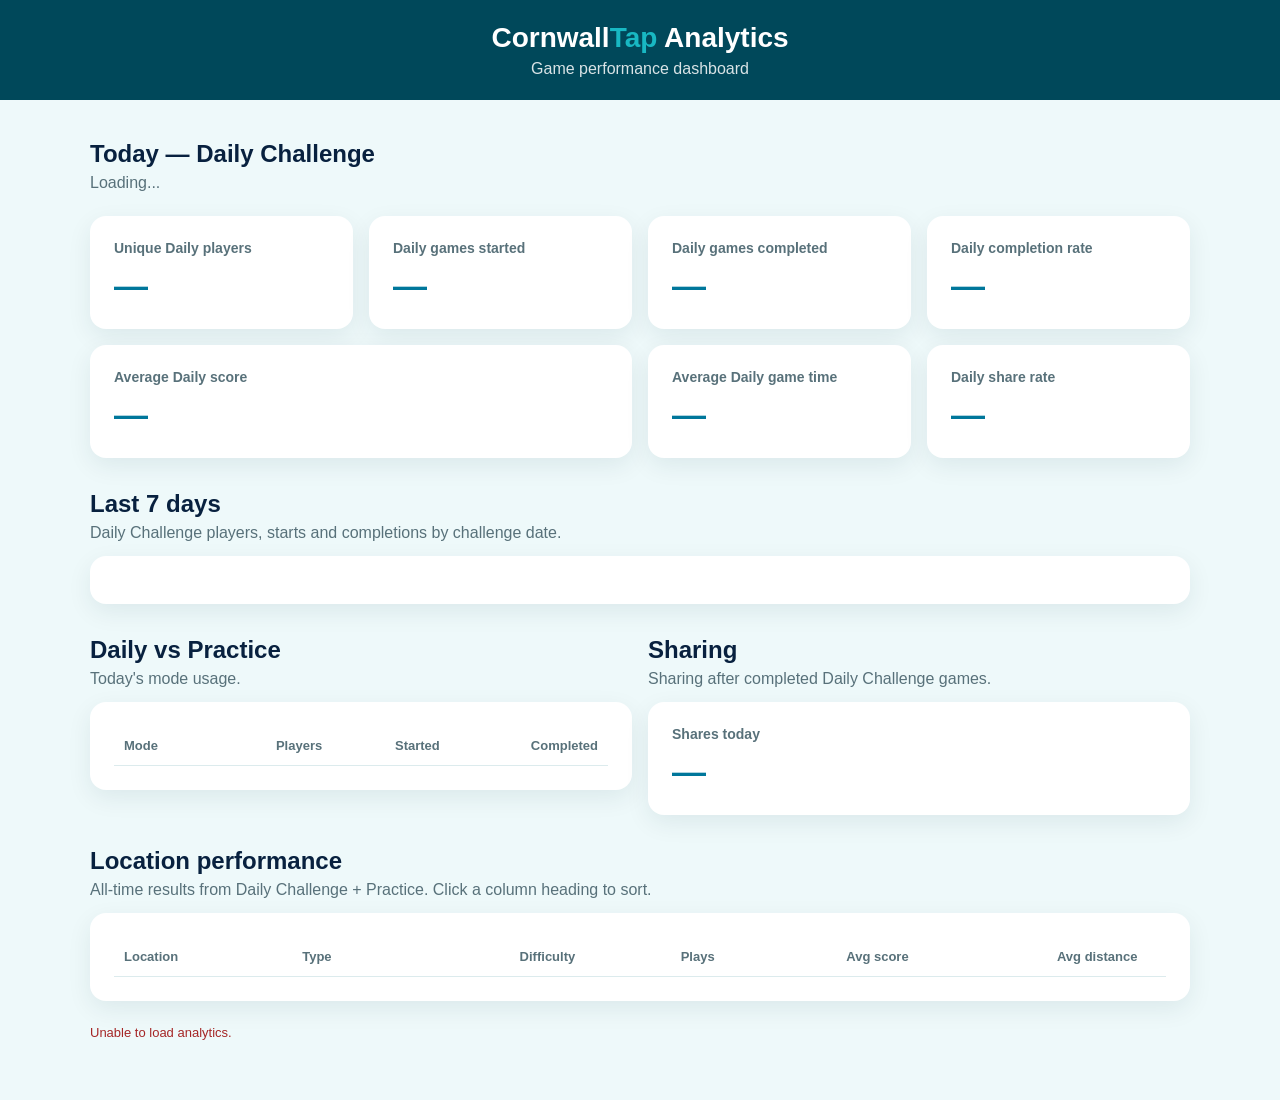
==== admin/analytics.html @ b95b6fd4 "Use all-time location performance analytics" ====
<!DOCTYPE html>
<html lang="en">
<head>
<meta charset="UTF-8">
<meta name="viewport" content="width=device-width, initial-scale=1.0">
<meta name="robots" content="noindex, nofollow">
<title>CornwallTap Analytics</title>
<style>
*{box-sizing:border-box}
body{margin:0;min-height:100vh;font-family:Arial,sans-serif;background:#eef9fa;color:#08213f}
header{background:#00485a;color:#fff;padding:22px;text-align:center}
header h1{margin:0;font-size:28px}header .tap{color:#18b8c3}header p{margin:6px 0 0;opacity:.85}
main{width:min(1100px,calc(100% - 32px));margin:40px auto 60px}
.heading{margin-bottom:24px}.heading h2,.section-title{margin:0 0 6px}.heading p,.muted{margin:0;color:#58717a}
.stats{display:grid;grid-template-columns:repeat(4,1fr);gap:16px}
.card,.panel{background:#fff;border-radius:16px;padding:24px;box-shadow:0 8px 24px rgba(0,55,70,.08)}
.label{color:#58717a;font-size:14px;font-weight:bold;margin-bottom:10px}.value{font-size:34px;font-weight:800;color:#00779b}
.wide{grid-column:span 2}.section{margin-top:32px}.section-head{margin-bottom:14px}
.grid-2{display:grid;grid-template-columns:1fr 1fr;gap:16px}
table{width:100%;border-collapse:collapse}th,td{text-align:left;padding:12px 10px;border-bottom:1px solid #dcebed}
th{font-size:13px;color:#58717a}td{font-size:14px}.num{text-align:right}.sortable{cursor:pointer;user-select:none;white-space:nowrap}.sortable:hover{color:#00779b}.sort-indicator{display:inline-block;min-width:12px;margin-left:3px;color:#00779b}
.bars{display:grid;gap:12px}.bar-row{display:grid;grid-template-columns:90px 1fr 42px;gap:10px;align-items:center;font-size:13px}
.bar-track{height:10px;background:#e3f1f3;border-radius:999px;overflow:hidden}.bar-fill{height:100%;background:#0788a8;border-radius:999px}
.legend{display:flex;gap:16px;flex-wrap:wrap;margin:0 0 16px;color:#58717a;font-size:13px}
.status{margin-top:24px;font-size:13px;color:#71858b}.error{color:#a52626}.empty{color:#71858b;padding:8px 0}
@media(max-width:800px){.stats{grid-template-columns:repeat(2,1fr)}.grid-2{grid-template-columns:1fr}}
@media(max-width:480px){main{margin-top:24px}.stats{grid-template-columns:1fr}.wide{grid-column:span 1}.card,.panel{padding:18px}.table-wrap{overflow-x:auto}}
</style>
</head>
<body>
<header><h1>Cornwall<span class="tap">Tap</span> Analytics</h1><p>Game performance dashboard</p></header>
<main>
<div class="heading"><h2>Today — Daily Challenge</h2><p id="reportDate">Loading...</p></div>
<div class="stats">
<div class="card"><div class="label">Unique Daily players</div><div class="value" id="players">—</div></div>
<div class="card"><div class="label">Daily games started</div><div class="value" id="started">—</div></div>
<div class="card"><div class="label">Daily games completed</div><div class="value" id="completed">—</div></div>
<div class="card"><div class="label">Daily completion rate</div><div class="value" id="completionRate">—</div></div>
<div class="card wide"><div class="label">Average Daily score</div><div class="value" id="averageScore">—</div></div>
<div class="card"><div class="label">Average Daily game time</div><div class="value" id="averageTime">—</div></div>
<div class="card"><div class="label">Daily share rate</div><div class="value" id="shareRate">—</div></div>
</div>

<section class="section">
<div class="section-head"><h2 class="section-title">Last 7 days</h2><p class="muted">Daily Challenge players, starts and completions by challenge date.</p></div>
<div class="panel"><div id="activity" class="bars"></div></div>
</section>

<section class="section grid-2">
<div>
<div class="section-head"><h2 class="section-title">Daily vs Practice</h2><p class="muted">Today's mode usage.</p></div>
<div class="panel table-wrap"><table><thead><tr><th>Mode</th><th class="num">Players</th><th class="num">Started</th><th class="num">Completed</th></tr></thead><tbody id="modes"></tbody></table></div>
</div>
<div>
<div class="section-head"><h2 class="section-title">Sharing</h2><p class="muted">Sharing after completed Daily Challenge games.</p></div>
<div class="panel"><div class="label">Shares today</div><div class="value" id="shares">—</div><p class="muted" id="shareNote"></p></div>
</div>
</section>

<section class="section">
<div class="section-head"><h2 class="section-title">Location performance</h2><p class="muted">All-time results from Daily Challenge + Practice. Click a column heading to sort.</p></div>
<div class="panel table-wrap"><table><thead><tr>
<th class="sortable" data-sort="location_name">Location <span class="sort-indicator"></span></th>
<th class="sortable" data-sort="location_category">Type <span class="sort-indicator"></span></th>
<th class="num sortable" data-sort="difficulty">Difficulty <span class="sort-indicator"></span></th>
<th class="num sortable" data-sort="times_played">Plays <span class="sort-indicator"></span></th>
<th class="num sortable" data-sort="average_score">Avg score <span class="sort-indicator"></span></th>
<th class="num sortable" data-sort="average_distance_km">Avg distance <span class="sort-indicator"></span></th>
</tr></thead><tbody id="locations"></tbody></table></div>
</section>

<div class="status" id="status">Loading analytics…</div>
</main>
<script src="/js/locations.js"></script>
<script>
function formatDuration(seconds){
 if(seconds===null||seconds===undefined)return "—";
 const mins=Math.floor(seconds/60),secs=Math.round(seconds%60);
 return `${mins}m ${secs}s`;
}
function escapeHtml(value){
 return String(value??"").replace(/[&<>"']/g,c=>({"&":"&amp;","<":"&lt;",">":"&gt;",'"':"&quot;","'":"&#39;"}[c]));
}
function renderActivity(rows){
 const el=document.getElementById("activity");
 if(!rows.length){el.innerHTML='<div class="empty">No 7-day activity yet.</div>';return;}
 const max=Math.max(1,...rows.map(r=>Number(r.games_started)||0));
 el.innerHTML=rows.map(r=>{
  const started=Number(r.games_started)||0,completed=Number(r.games_completed)||0,players=Number(r.unique_players)||0;
  const width=Math.max(2,(started/max)*100);
  return `<div class="bar-row"><strong>${escapeHtml(r.date.slice(5))}</strong><div class="bar-track" title="${started} starts, ${completed} completions"><div class="bar-fill" style="width:${width}%"></div></div><span>${players}</span></div>`;
 }).join("")+'<div class="legend"><span>Bar = games started</span><span>Number = unique players</span></div>';
}
function renderModes(rows){
 const el=document.getElementById("modes");
 el.innerHTML=rows.length?rows.map(r=>`<tr><td>${escapeHtml(r.game_mode||"unknown")}</td><td class="num">${r.unique_players??0}</td><td class="num">${r.games_started??0}</td><td class="num">${r.games_completed??0}</td></tr>`).join(""):'<tr><td colspan="4" class="empty">No mode activity today.</td></tr>';
}
let locationRows=[];
let locationSort={key:"average_score",direction:"asc"};

function locationDifficulty(name){
 const match=Array.isArray(locations)
  ? locations.find(location=>location.name===name)
  : null;
 return match?.difficulty??null;
}

function sortableValue(row,key){
 if(key==="difficulty")return row.difficulty;
 return row[key];
}

function compareLocationRows(a,b){
 const key=locationSort.key;
 const direction=locationSort.direction==="asc"?1:-1;
 const av=sortableValue(a,key),bv=sortableValue(b,key);
 if(av===null||av===undefined)return 1;
 if(bv===null||bv===undefined)return -1;
 if(typeof av==="number"||typeof bv==="number"){
  return ((Number(av)||0)-(Number(bv)||0))*direction;
 }
 return String(av).localeCompare(String(bv),"en",{sensitivity:"base"})*direction;
}

function updateSortIndicators(){
 document.querySelectorAll("th.sortable").forEach(header=>{
  const indicator=header.querySelector(".sort-indicator");
  if(!indicator)return;
  indicator.textContent=header.dataset.sort===locationSort.key
   ? (locationSort.direction==="asc"?"▲":"▼")
   : "";
 });
}

function renderLocations(rows=locationRows){
 const el=document.getElementById("locations");
 const sorted=[...rows].sort(compareLocationRows);
 el.innerHTML=sorted.length?sorted.map(r=>`<tr><td><strong>${escapeHtml(r.location_name)}</strong></td><td>${escapeHtml(r.location_category||"—")}</td><td class="num">${r.difficulty??"—"}</td><td class="num">${r.times_played??0}</td><td class="num">${r.average_score??"—"}</td><td class="num">${r.average_distance_km===null?"—":`${r.average_distance_km} km`}</td></tr>`).join(""):'<tr><td colspan="6" class="empty">No location data yet.</td></tr>';
 updateSortIndicators();
}

function setLocationRows(rows){
 locationRows=(rows||[]).map(row=>({
  ...row,
  times_played:Number(row.times_played)||0,
  average_score:row.average_score===null?null:Number(row.average_score),
  average_distance_km:row.average_distance_km===null?null:Number(row.average_distance_km),
  difficulty:locationDifficulty(row.location_name)
 }));
 renderLocations();
}

document.querySelectorAll("th.sortable").forEach(header=>{
 header.addEventListener("click",()=>{
  const key=header.dataset.sort;
  if(locationSort.key===key){
   locationSort.direction=locationSort.direction==="asc"?"desc":"asc";
  }else{
   locationSort.key=key;
   locationSort.direction=["times_played","difficulty"].includes(key)?"desc":"asc";
  }
  renderLocations();
 });
});
async function loadAnalytics(){
 const status=document.getElementById("status");
 try{
  const response=await fetch("/api/analytics",{cache:"no-store"});
  if(!response.ok)throw new Error(`HTTP ${response.status}`);
  const data=await response.json();
  if(!data.ok)throw new Error(data.error||"Analytics request failed");
  const s=data.summary||{};
  document.getElementById("reportDate").textContent=data.date;
  document.getElementById("players").textContent=s.unique_players??0;
  document.getElementById("started").textContent=s.games_started??0;
  document.getElementById("completed").textContent=s.games_completed??0;
  document.getElementById("completionRate").textContent=`${s.completion_rate??0}%`;
  document.getElementById("averageScore").textContent=s.average_daily_score!==null?`${s.average_daily_score} / 500`:"—";
  document.getElementById("averageTime").textContent=formatDuration(s.average_duration_seconds);
  document.getElementById("shareRate").textContent=`${s.share_rate??0}%`;
  document.getElementById("shares").textContent=s.shares??0;
  document.getElementById("shareNote").textContent=`${s.shares??0} share${Number(s.shares)===1?"":"s"} from ${s.games_completed??0} completed Daily game${Number(s.games_completed)===1?"":"s"}.`;
  renderActivity(data.activity||[]);renderModes(data.modes||[]);setLocationRows(data.locations||[]);
  status.textContent="Live data from CornwallTap analytics.";
 }catch(error){
  console.error(error);status.textContent="Unable to load analytics.";status.classList.add("error");
 }
}
loadAnalytics();
</script>
</body>
</html>
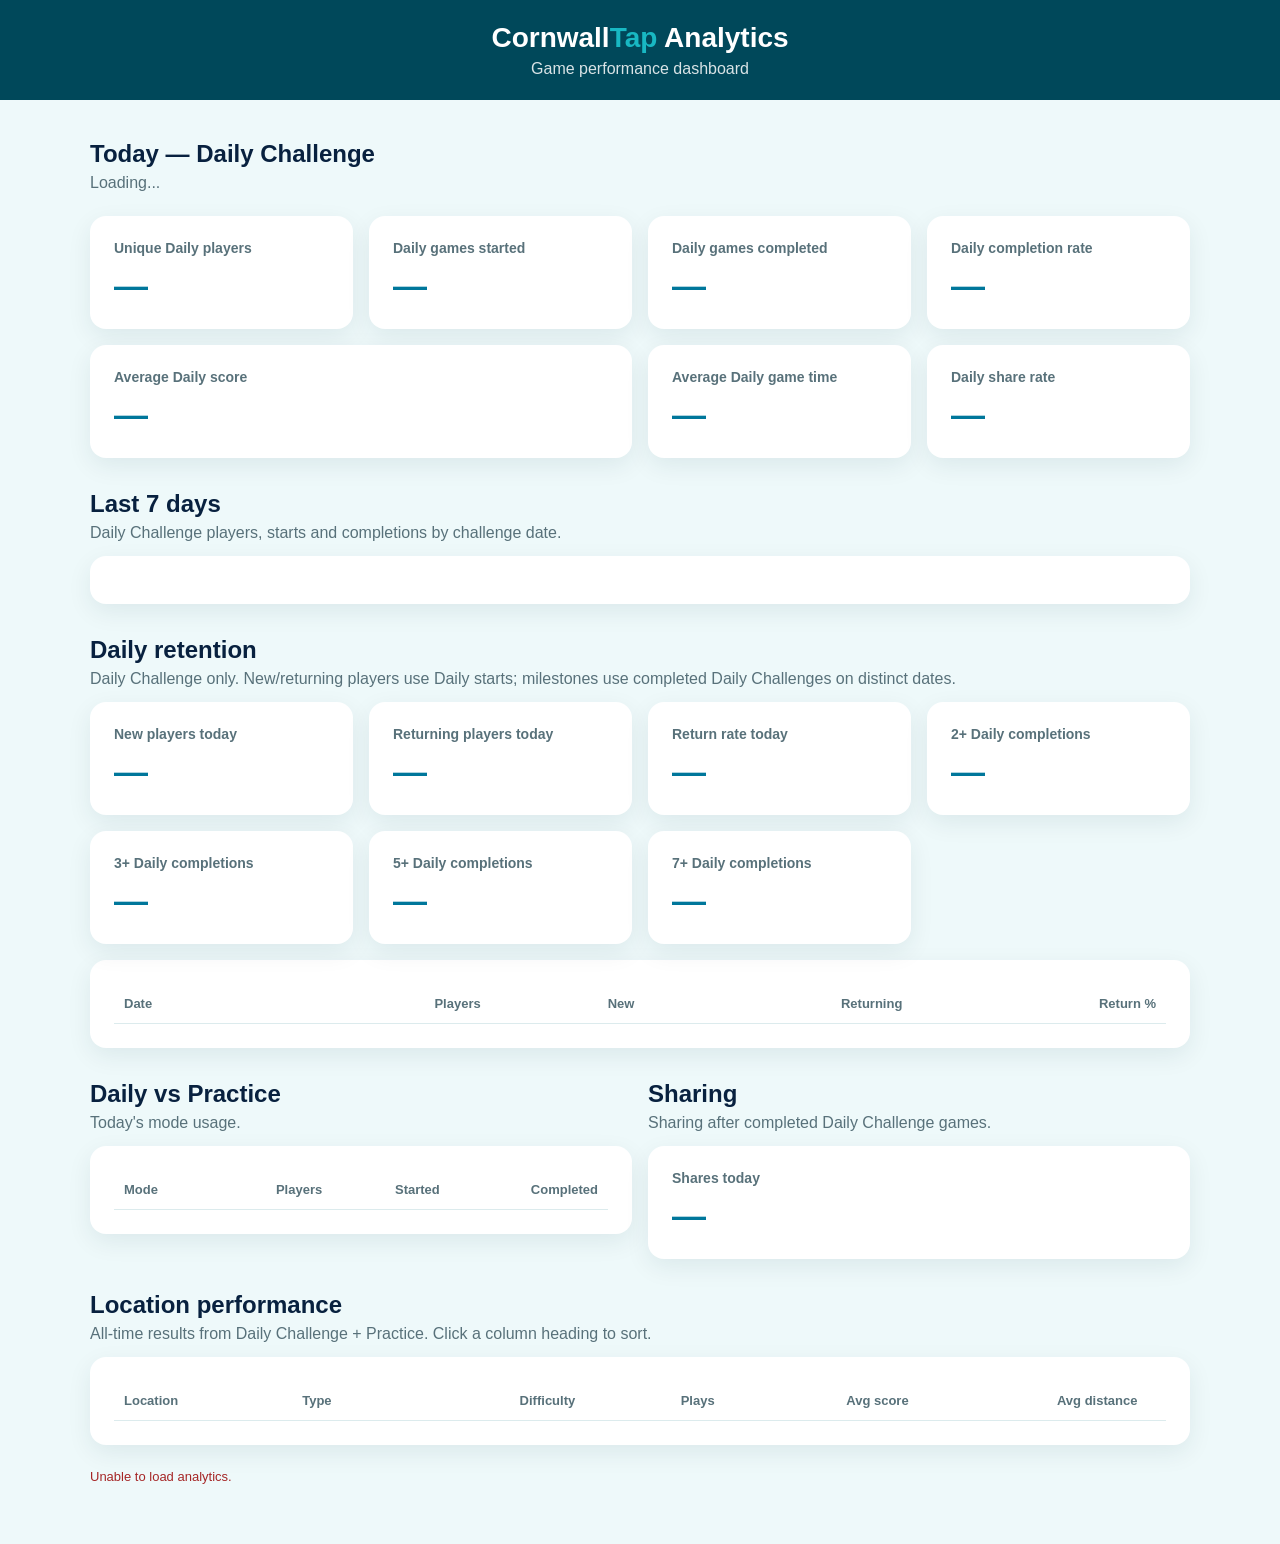
==== commit 1d301d1c: "Add Daily Challenge retention analytics" ====
--- a/admin/analytics.html
+++ b/admin/analytics.html
@@ -23,6 +23,7 @@
 .bar-track{height:10px;background:#e3f1f3;border-radius:999px;overflow:hidden}.bar-fill{height:100%;background:#0788a8;border-radius:999px}
 .legend{display:flex;gap:16px;flex-wrap:wrap;margin:0 0 16px;color:#58717a;font-size:13px}
 .status{margin-top:24px;font-size:13px;color:#71858b}.error{color:#a52626}.empty{color:#71858b;padding:8px 0}
+.retention-table{margin-top:16px}
 @media(max-width:800px){.stats{grid-template-columns:repeat(2,1fr)}.grid-2{grid-template-columns:1fr}}
 @media(max-width:480px){main{margin-top:24px}.stats{grid-template-columns:1fr}.wide{grid-column:span 1}.card,.panel{padding:18px}.table-wrap{overflow-x:auto}}
 </style>
@@ -46,6 +47,25 @@
 <div class="panel"><div id="activity" class="bars"></div></div>
 </section>
 
+<section class="section">
+<div class="section-head"><h2 class="section-title">Daily retention</h2><p class="muted">Daily Challenge only. New/returning players use Daily starts; milestones use completed Daily Challenges on distinct dates.</p></div>
+<div class="stats retention-stats">
+<div class="card"><div class="label">New players today</div><div class="value" id="newPlayers">—</div></div>
+<div class="card"><div class="label">Returning players today</div><div class="value" id="returningPlayers">—</div></div>
+<div class="card"><div class="label">Return rate today</div><div class="value" id="returnRate">—</div></div>
+<div class="card"><div class="label">2+ Daily completions</div><div class="value" id="players2Plus">—</div></div>
+<div class="card"><div class="label">3+ Daily completions</div><div class="value" id="players3Plus">—</div></div>
+<div class="card"><div class="label">5+ Daily completions</div><div class="value" id="players5Plus">—</div></div>
+<div class="card"><div class="label">7+ Daily completions</div><div class="value" id="players7Plus">—</div></div>
+</div>
+<div class="panel table-wrap retention-table">
+<table>
+<thead><tr><th>Date</th><th class="num">Players</th><th class="num">New</th><th class="num">Returning</th><th class="num">Return %</th></tr></thead>
+<tbody id="retentionActivity"></tbody>
+</table>
+</div>
+</section>
+
 <section class="section grid-2">
 <div>
 <div class="section-head"><h2 class="section-title">Daily vs Practice</h2><p class="muted">Today's mode usage.</p></div>
@@ -162,6 +182,26 @@
   renderLocations();
  });
 });
+function renderRetention(retention){
+ const today=retention?.today||{},milestones=retention?.milestones||{},rows=retention?.activity||[];
+ const unique=Number(today.unique_players)||0;
+ const returning=Number(today.returning_players)||0;
+ const rate=unique?Math.round((returning/unique)*1000)/10:0;
+ document.getElementById("newPlayers").textContent=Number(today.new_players)||0;
+ document.getElementById("returningPlayers").textContent=returning;
+ document.getElementById("returnRate").textContent=`${rate}%`;
+ document.getElementById("players2Plus").textContent=Number(milestones.players_2_plus)||0;
+ document.getElementById("players3Plus").textContent=Number(milestones.players_3_plus)||0;
+ document.getElementById("players5Plus").textContent=Number(milestones.players_5_plus)||0;
+ document.getElementById("players7Plus").textContent=Number(milestones.players_7_plus)||0;
+ const el=document.getElementById("retentionActivity");
+ el.innerHTML=rows.length?rows.map(r=>{
+  const players=Number(r.unique_players)||0,newPlayers=Number(r.new_players)||0,returningPlayers=Number(r.returning_players)||0;
+  const returnRate=players?Math.round((returningPlayers/players)*1000)/10:0;
+  return `<tr><td>${escapeHtml(r.date)}</td><td class="num">${players}</td><td class="num">${newPlayers}</td><td class="num">${returningPlayers}</td><td class="num">${returnRate}%</td></tr>`;
+ }).join(""):'<tr><td colspan="5" class="empty">No retention activity yet.</td></tr>';
+}
+
 async function loadAnalytics(){
  const status=document.getElementById("status");
  try{
@@ -180,7 +220,7 @@
   document.getElementById("shareRate").textContent=`${s.share_rate??0}%`;
   document.getElementById("shares").textContent=s.shares??0;
   document.getElementById("shareNote").textContent=`${s.shares??0} share${Number(s.shares)===1?"":"s"} from ${s.games_completed??0} completed Daily game${Number(s.games_completed)===1?"":"s"}.`;
-  renderActivity(data.activity||[]);renderModes(data.modes||[]);setLocationRows(data.locations||[]);
+  renderActivity(data.activity||[]);renderModes(data.modes||[]);renderRetention(data.retention||{});setLocationRows(data.locations||[]);
   status.textContent="Live data from CornwallTap analytics.";
  }catch(error){
   console.error(error);status.textContent="Unable to load analytics.";status.classList.add("error");
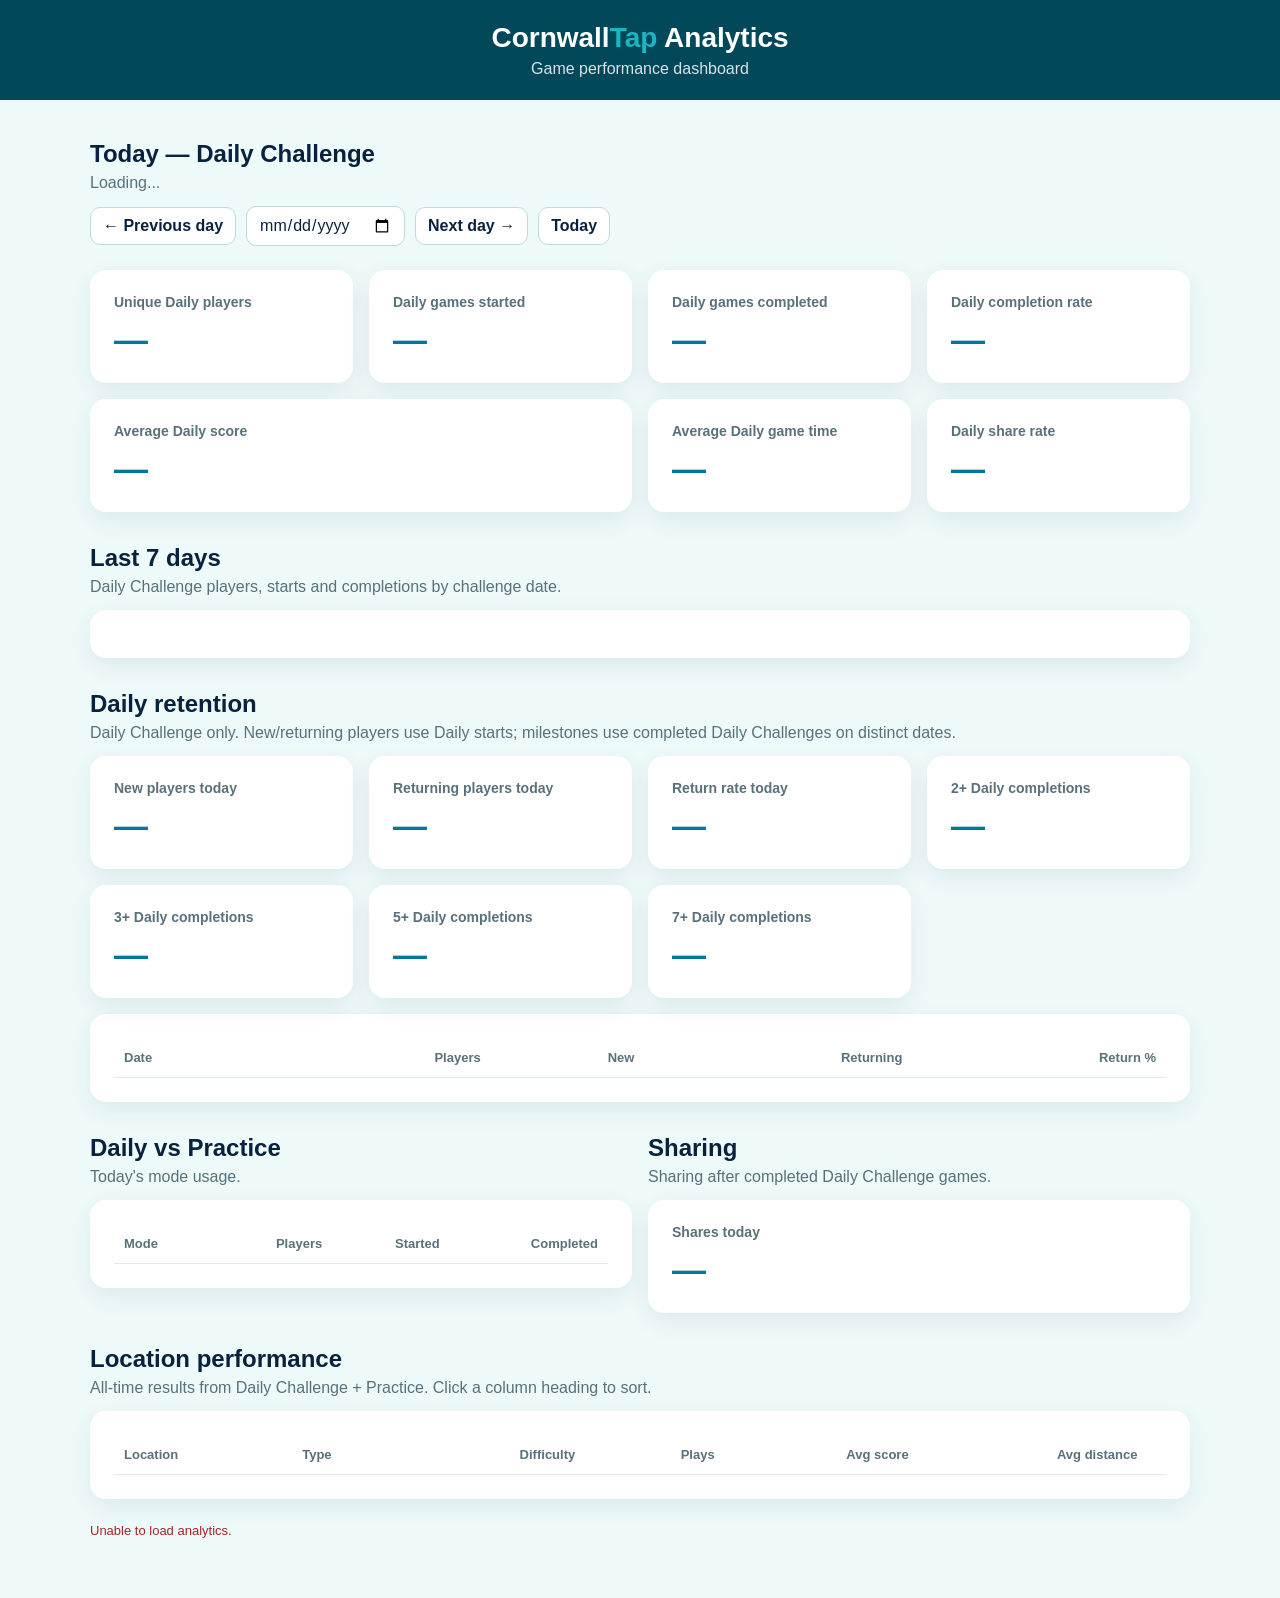
==== commit a9ba3f42: "analytics update" ====
--- a/admin/analytics.html
+++ b/admin/analytics.html
@@ -24,6 +24,9 @@
 .legend{display:flex;gap:16px;flex-wrap:wrap;margin:0 0 16px;color:#58717a;font-size:13px}
 .status{margin-top:24px;font-size:13px;color:#71858b}.error{color:#a52626}.empty{color:#71858b;padding:8px 0}
 .retention-table{margin-top:16px}
+.date-nav{display:flex;align-items:center;gap:10px;flex-wrap:wrap;margin-top:14px}
+.date-nav button,.date-nav input{font:inherit;border:1px solid #bfd9de;background:#fff;color:#08213f;border-radius:10px;padding:9px 12px}
+.date-nav button{cursor:pointer;font-weight:700}.date-nav button:hover{border-color:#0788a8}.date-nav button:disabled{opacity:.45;cursor:not-allowed}
 @media(max-width:800px){.stats{grid-template-columns:repeat(2,1fr)}.grid-2{grid-template-columns:1fr}}
 @media(max-width:480px){main{margin-top:24px}.stats{grid-template-columns:1fr}.wide{grid-column:span 1}.card,.panel{padding:18px}.table-wrap{overflow-x:auto}}
 </style>
@@ -31,7 +34,8 @@
 <body>
 <header><h1>Cornwall<span class="tap">Tap</span> Analytics</h1><p>Game performance dashboard</p></header>
 <main>
-<div class="heading"><h2>Today — Daily Challenge</h2><p id="reportDate">Loading...</p></div>
+<div class="heading"><h2 id="reportTitle">Today — Daily Challenge</h2><p id="reportDate">Loading...</p>
+<div class="date-nav"><button type="button" id="previousDay">← Previous day</button><input type="date" id="analyticsDate" aria-label="Analytics date"><button type="button" id="nextDay">Next day →</button><button type="button" id="todayButton">Today</button></div></div>
 <div class="stats">
 <div class="card"><div class="label">Unique Daily players</div><div class="value" id="players">—</div></div>
 <div class="card"><div class="label">Daily games started</div><div class="value" id="started">—</div></div>
@@ -226,6 +230,10 @@
   console.error(error);status.textContent="Unable to load analytics.";status.classList.add("error");
  }
 }
+document.getElementById("previousDay").addEventListener("click",()=>{if(currentReportDate)loadAnalytics(shiftIsoDate(currentReportDate,-1));});
+document.getElementById("nextDay").addEventListener("click",()=>{if(currentReportDate&&latestReportDate&&currentReportDate<latestReportDate)loadAnalytics(shiftIsoDate(currentReportDate,1));});
+document.getElementById("todayButton").addEventListener("click",()=>loadAnalytics());
+document.getElementById("analyticsDate").addEventListener("change",event=>{if(event.target.value)loadAnalytics(event.target.value);});
 loadAnalytics();
 </script>
 </body>
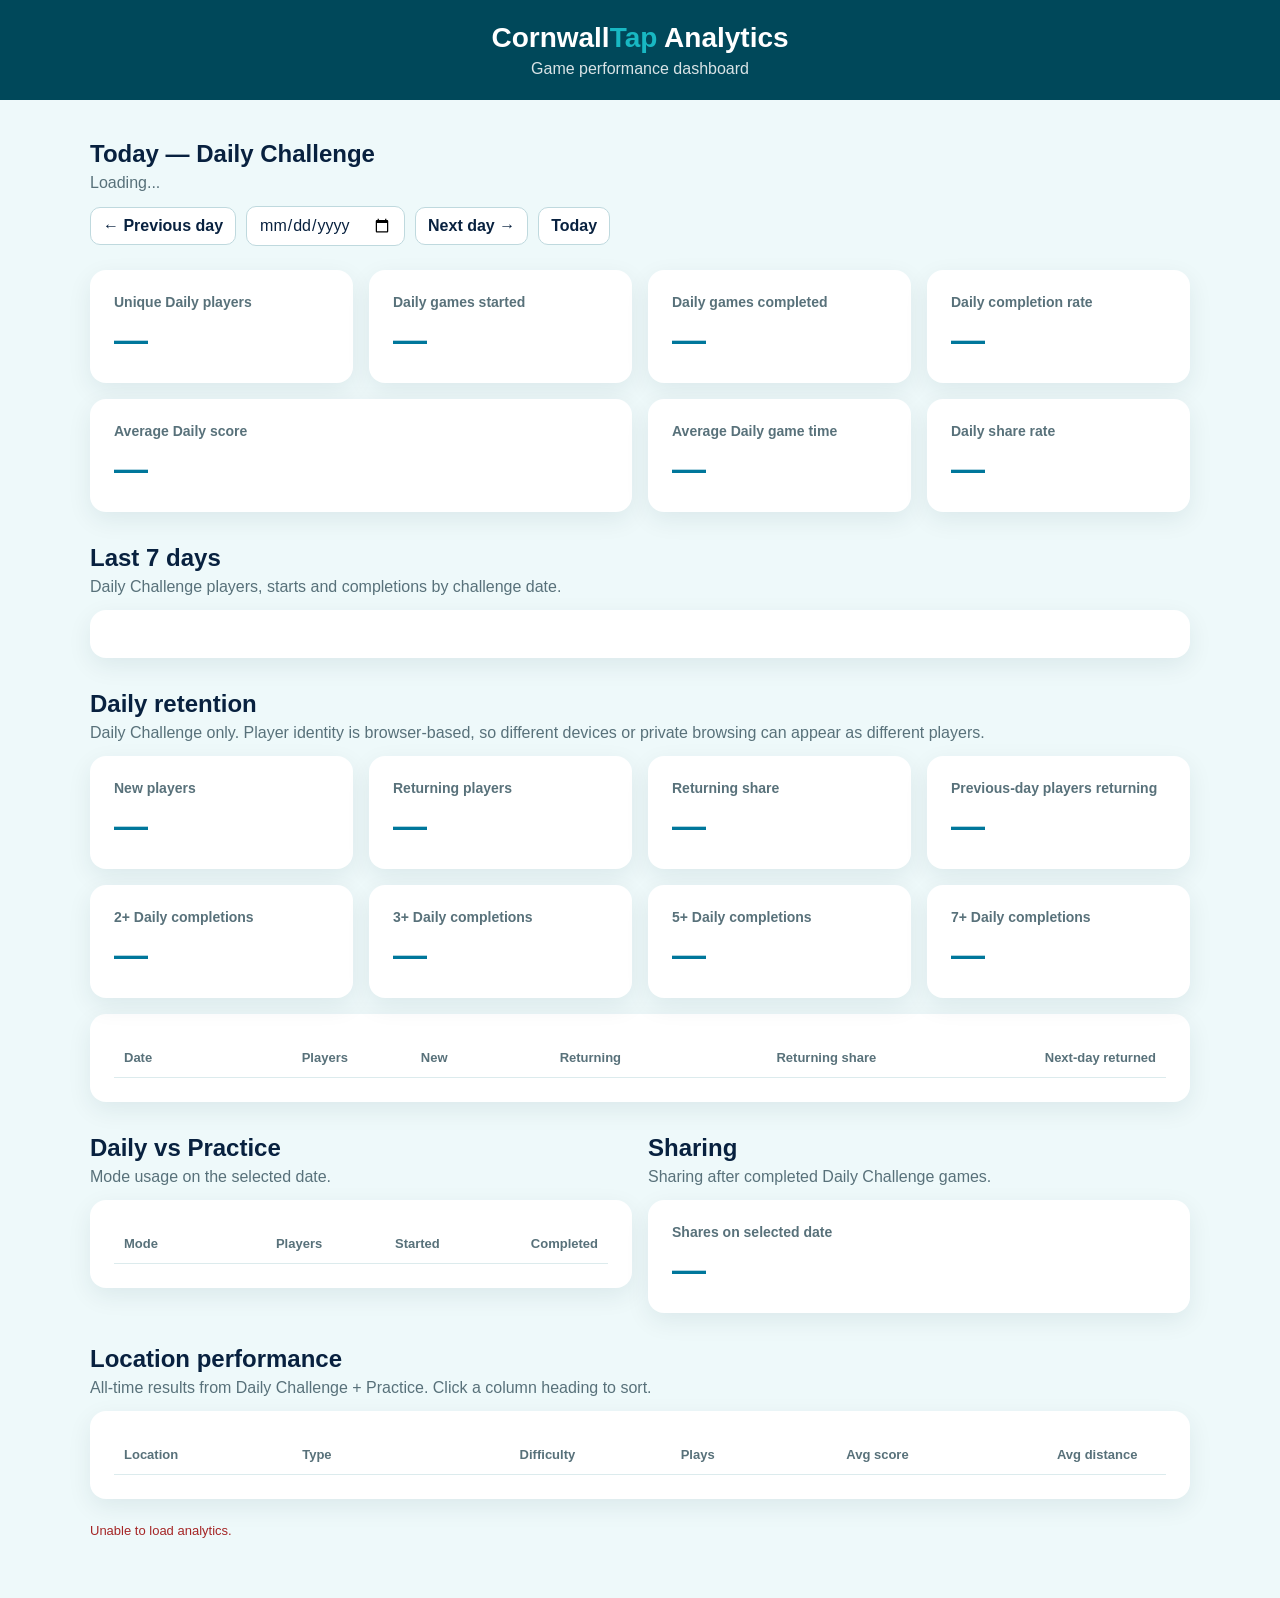
==== commit 789fb949: "analytics true retention update" ====
--- a/admin/analytics.html
+++ b/admin/analytics.html
@@ -52,11 +52,12 @@
 </section>
 
 <section class="section">
-<div class="section-head"><h2 class="section-title">Daily retention</h2><p class="muted">Daily Challenge only. New/returning players use Daily starts; milestones use completed Daily Challenges on distinct dates.</p></div>
+<div class="section-head"><h2 class="section-title">Daily retention</h2><p class="muted">Daily Challenge only. Player identity is browser-based, so different devices or private browsing can appear as different players.</p></div>
 <div class="stats retention-stats">
-<div class="card"><div class="label">New players today</div><div class="value" id="newPlayers">—</div></div>
-<div class="card"><div class="label">Returning players today</div><div class="value" id="returningPlayers">—</div></div>
-<div class="card"><div class="label">Return rate today</div><div class="value" id="returnRate">—</div></div>
+<div class="card"><div class="label">New players</div><div class="value" id="newPlayers">—</div></div>
+<div class="card"><div class="label">Returning players</div><div class="value" id="returningPlayers">—</div></div>
+<div class="card"><div class="label">Returning share</div><div class="value" id="returnRate">—</div></div>
+<div class="card"><div class="label">Previous-day players returning</div><div class="value" id="previousDayReturned">—</div><p class="muted" id="previousDayReturnRate"></p></div>
 <div class="card"><div class="label">2+ Daily completions</div><div class="value" id="players2Plus">—</div></div>
 <div class="card"><div class="label">3+ Daily completions</div><div class="value" id="players3Plus">—</div></div>
 <div class="card"><div class="label">5+ Daily completions</div><div class="value" id="players5Plus">—</div></div>
@@ -64,7 +65,7 @@
 </div>
 <div class="panel table-wrap retention-table">
 <table>
-<thead><tr><th>Date</th><th class="num">Players</th><th class="num">New</th><th class="num">Returning</th><th class="num">Return %</th></tr></thead>
+<thead><tr><th>Date</th><th class="num">Players</th><th class="num">New</th><th class="num">Returning</th><th class="num">Returning share</th><th class="num">Next-day returned</th></tr></thead>
 <tbody id="retentionActivity"></tbody>
 </table>
 </div>
@@ -72,12 +73,12 @@
 
 <section class="section grid-2">
 <div>
-<div class="section-head"><h2 class="section-title">Daily vs Practice</h2><p class="muted">Today's mode usage.</p></div>
+<div class="section-head"><h2 class="section-title">Daily vs Practice</h2><p class="muted">Mode usage on the selected date.</p></div>
 <div class="panel table-wrap"><table><thead><tr><th>Mode</th><th class="num">Players</th><th class="num">Started</th><th class="num">Completed</th></tr></thead><tbody id="modes"></tbody></table></div>
 </div>
 <div>
 <div class="section-head"><h2 class="section-title">Sharing</h2><p class="muted">Sharing after completed Daily Challenge games.</p></div>
-<div class="panel"><div class="label">Shares today</div><div class="value" id="shares">—</div><p class="muted" id="shareNote"></p></div>
+<div class="panel"><div class="label">Shares on selected date</div><div class="value" id="shares">—</div><p class="muted" id="shareNote"></p></div>
 </div>
 </section>
 
@@ -187,13 +188,18 @@
  });
 });
 function renderRetention(retention){
- const today=retention?.today||{},milestones=retention?.milestones||{},rows=retention?.activity||[];
+ const today=retention?.today||{},cohort=retention?.previous_day_cohort||{},milestones=retention?.milestones||{},rows=retention?.activity||[];
  const unique=Number(today.unique_players)||0;
  const returning=Number(today.returning_players)||0;
- const rate=unique?Math.round((returning/unique)*1000)/10:0;
+ const returningShare=unique?Math.round((returning/unique)*1000)/10:0;
+ const previousPlayers=Number(cohort.previous_day_players)||0;
+ const previousReturned=Number(cohort.previous_day_returned)||0;
+ const previousRate=previousPlayers?Math.round((previousReturned/previousPlayers)*1000)/10:0;
  document.getElementById("newPlayers").textContent=Number(today.new_players)||0;
  document.getElementById("returningPlayers").textContent=returning;
- document.getElementById("returnRate").textContent=`${rate}%`;
+ document.getElementById("returnRate").textContent=`${returningShare}%`;
+ document.getElementById("previousDayReturned").textContent=previousPlayers?`${previousReturned} / ${previousPlayers}`:"—";
+ document.getElementById("previousDayReturnRate").textContent=previousPlayers?`${previousRate}% next-day retention`:"No previous-day cohort.";
  document.getElementById("players2Plus").textContent=Number(milestones.players_2_plus)||0;
  document.getElementById("players3Plus").textContent=Number(milestones.players_3_plus)||0;
  document.getElementById("players5Plus").textContent=Number(milestones.players_5_plus)||0;
@@ -201,20 +207,57 @@
  const el=document.getElementById("retentionActivity");
  el.innerHTML=rows.length?rows.map(r=>{
   const players=Number(r.unique_players)||0,newPlayers=Number(r.new_players)||0,returningPlayers=Number(r.returning_players)||0;
-  const returnRate=players?Math.round((returningPlayers/players)*1000)/10:0;
-  return `<tr><td>${escapeHtml(r.date)}</td><td class="num">${players}</td><td class="num">${newPlayers}</td><td class="num">${returningPlayers}</td><td class="num">${returnRate}%</td></tr>`;
- }).join(""):'<tr><td colspan="5" class="empty">No retention activity yet.</td></tr>';
-}
-
-async function loadAnalytics(){
+  const returningShare=players?Math.round((returningPlayers/players)*1000)/10:0;
+  const hasNextDay=r.next_day_returned!==null&&r.next_day_returned!==undefined;
+  const nextDayReturned=hasNextDay?(Number(r.next_day_returned)||0):0;
+  const nextDayRate=players?Math.round((nextDayReturned/players)*1000)/10:0;
+  const nextDayText=hasNextDay?`${nextDayReturned} / ${players} (${nextDayRate}%)`:"—";
+  return `<tr><td>${escapeHtml(r.date)}</td><td class="num">${players}</td><td class="num">${newPlayers}</td><td class="num">${returningPlayers}</td><td class="num">${returningShare}%</td><td class="num">${nextDayText}</td></tr>`;
+ }).join(""):'<tr><td colspan="6" class="empty">No retention activity yet.</td></tr>';
+}
+
+function shiftIsoDate(dateString,days){
+ const date=new Date(`${dateString}T12:00:00Z`);
+ date.setUTCDate(date.getUTCDate()+days);
+ return date.toISOString().slice(0,10);
+}
+
+let currentReportDate=null;
+let latestReportDate=null;
+
+function updateDateControls(){
+ const input=document.getElementById("analyticsDate");
+ if(!currentReportDate)return;
+ input.value=currentReportDate;
+ if(latestReportDate)input.max=latestReportDate;
+ document.getElementById("nextDay").disabled=!latestReportDate||currentReportDate>=latestReportDate;
+ document.getElementById("todayButton").disabled=!latestReportDate||currentReportDate===latestReportDate;
+ document.getElementById("reportTitle").textContent=currentReportDate===latestReportDate?"Today — Daily Challenge":"Daily Challenge";
+}
+
+async function loadAnalytics(date=null){
  const status=document.getElementById("status");
  try{
-  const response=await fetch("/api/analytics",{cache:"no-store"});
+  const query=date?`?date=${encodeURIComponent(date)}`:"";
+  const response=await fetch(`/api/analytics${query}`,{cache:"no-store"});
   if(!response.ok)throw new Error(`HTTP ${response.status}`);
   const data=await response.json();
   if(!data.ok)throw new Error(data.error||"Analytics request failed");
   const s=data.summary||{};
+  currentReportDate=data.date;
+  if(!latestReportDate){
+   if(date){
+    const latestResponse=await fetch("/api/analytics",{cache:"no-store"});
+    if(latestResponse.ok){
+     const latestData=await latestResponse.json();
+     if(latestData.ok)latestReportDate=latestData.date;
+    }
+   }else{
+    latestReportDate=data.date;
+   }
+  }
   document.getElementById("reportDate").textContent=data.date;
+  updateDateControls();
   document.getElementById("players").textContent=s.unique_players??0;
   document.getElementById("started").textContent=s.games_started??0;
   document.getElementById("completed").textContent=s.games_completed??0;
@@ -230,10 +273,18 @@
   console.error(error);status.textContent="Unable to load analytics.";status.classList.add("error");
  }
 }
-document.getElementById("previousDay").addEventListener("click",()=>{if(currentReportDate)loadAnalytics(shiftIsoDate(currentReportDate,-1));});
-document.getElementById("nextDay").addEventListener("click",()=>{if(currentReportDate&&latestReportDate&&currentReportDate<latestReportDate)loadAnalytics(shiftIsoDate(currentReportDate,1));});
+document.getElementById("previousDay").addEventListener("click",()=>{
+ if(currentReportDate)loadAnalytics(shiftIsoDate(currentReportDate,-1));
+});
+document.getElementById("nextDay").addEventListener("click",()=>{
+ if(currentReportDate&&latestReportDate&&currentReportDate<latestReportDate){
+  loadAnalytics(shiftIsoDate(currentReportDate,1));
+ }
+});
 document.getElementById("todayButton").addEventListener("click",()=>loadAnalytics());
-document.getElementById("analyticsDate").addEventListener("change",event=>{if(event.target.value)loadAnalytics(event.target.value);});
+document.getElementById("analyticsDate").addEventListener("change",event=>{
+ if(event.target.value)loadAnalytics(event.target.value);
+});
 loadAnalytics();
 </script>
 </body>
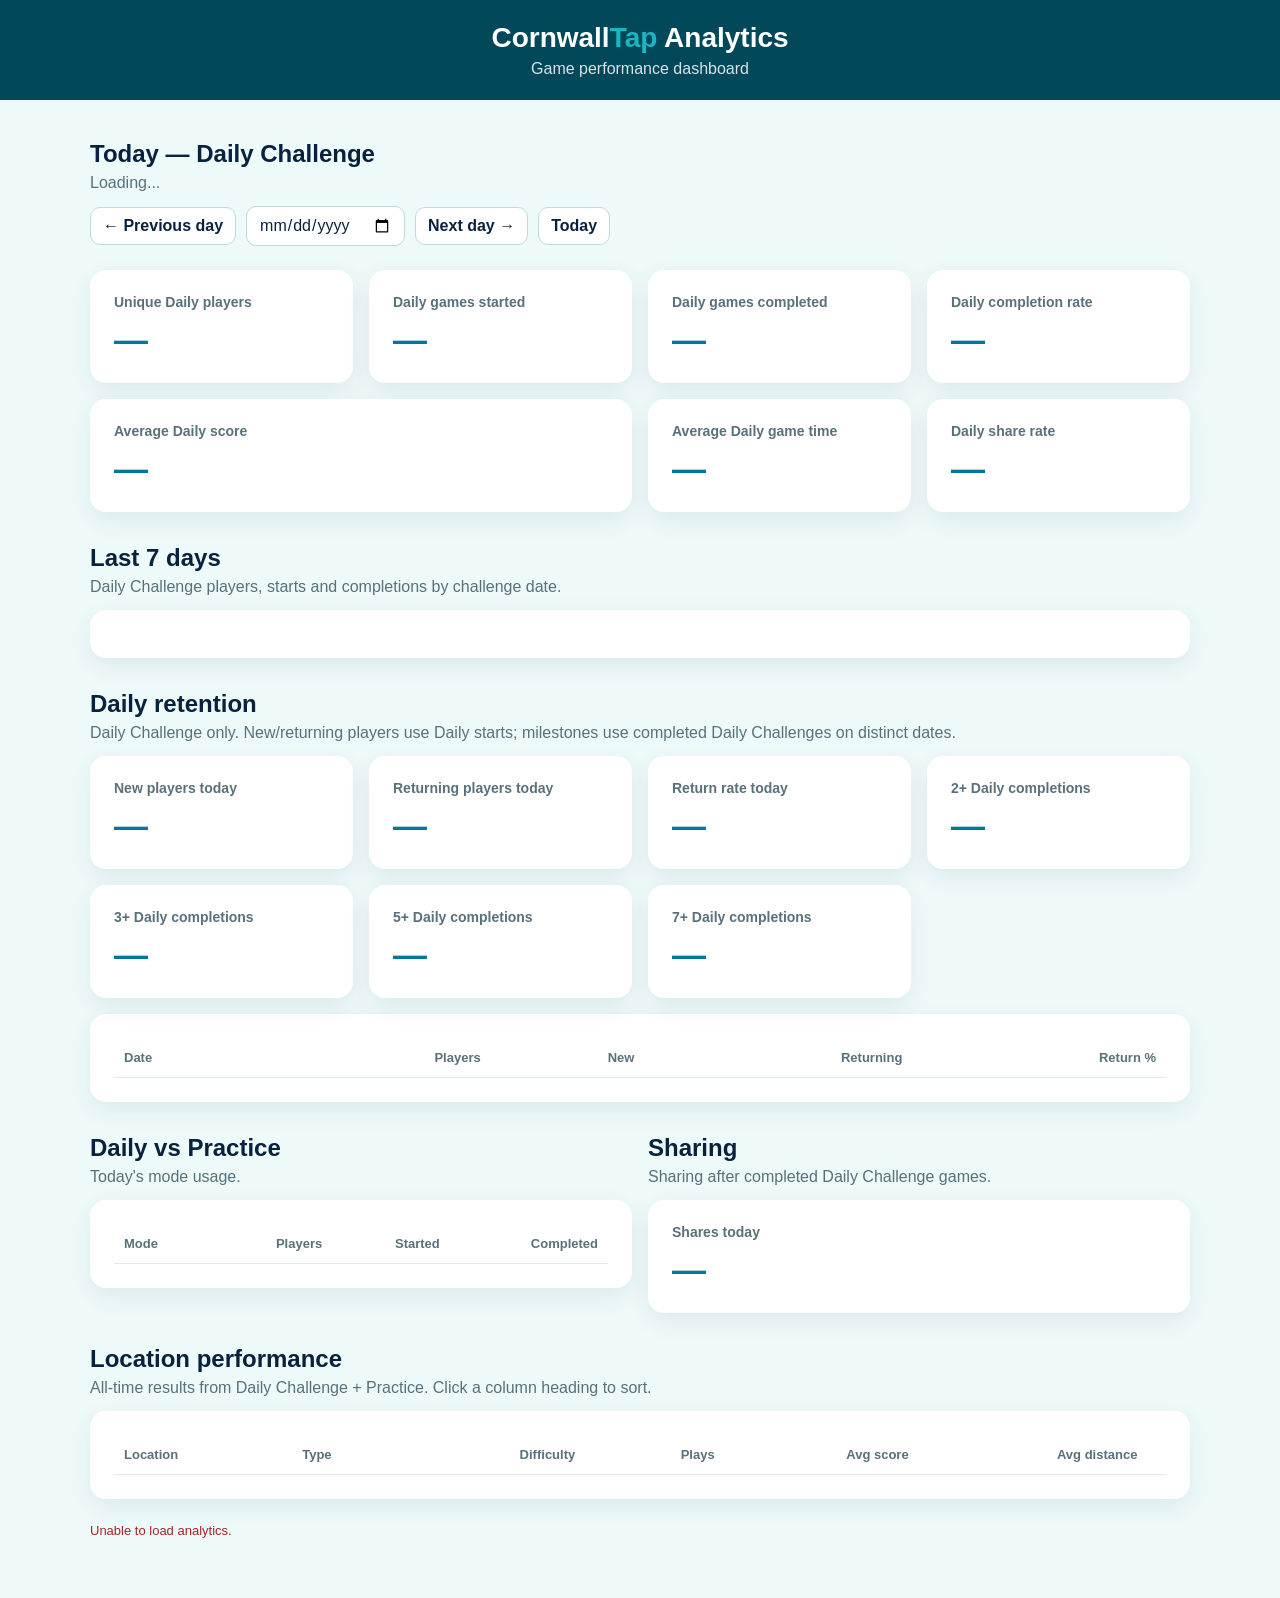
==== commit eb495b2e: "roll back - analytics error" ====
--- a/admin/analytics.html
+++ b/admin/analytics.html
@@ -52,12 +52,11 @@
 </section>
 
 <section class="section">
-<div class="section-head"><h2 class="section-title">Daily retention</h2><p class="muted">Daily Challenge only. Player identity is browser-based, so different devices or private browsing can appear as different players.</p></div>
+<div class="section-head"><h2 class="section-title">Daily retention</h2><p class="muted">Daily Challenge only. New/returning players use Daily starts; milestones use completed Daily Challenges on distinct dates.</p></div>
 <div class="stats retention-stats">
-<div class="card"><div class="label">New players</div><div class="value" id="newPlayers">—</div></div>
-<div class="card"><div class="label">Returning players</div><div class="value" id="returningPlayers">—</div></div>
-<div class="card"><div class="label">Returning share</div><div class="value" id="returnRate">—</div></div>
-<div class="card"><div class="label">Previous-day players returning</div><div class="value" id="previousDayReturned">—</div><p class="muted" id="previousDayReturnRate"></p></div>
+<div class="card"><div class="label">New players today</div><div class="value" id="newPlayers">—</div></div>
+<div class="card"><div class="label">Returning players today</div><div class="value" id="returningPlayers">—</div></div>
+<div class="card"><div class="label">Return rate today</div><div class="value" id="returnRate">—</div></div>
 <div class="card"><div class="label">2+ Daily completions</div><div class="value" id="players2Plus">—</div></div>
 <div class="card"><div class="label">3+ Daily completions</div><div class="value" id="players3Plus">—</div></div>
 <div class="card"><div class="label">5+ Daily completions</div><div class="value" id="players5Plus">—</div></div>
@@ -65,7 +64,7 @@
 </div>
 <div class="panel table-wrap retention-table">
 <table>
-<thead><tr><th>Date</th><th class="num">Players</th><th class="num">New</th><th class="num">Returning</th><th class="num">Returning share</th><th class="num">Next-day returned</th></tr></thead>
+<thead><tr><th>Date</th><th class="num">Players</th><th class="num">New</th><th class="num">Returning</th><th class="num">Return %</th></tr></thead>
 <tbody id="retentionActivity"></tbody>
 </table>
 </div>
@@ -73,12 +72,12 @@
 
 <section class="section grid-2">
 <div>
-<div class="section-head"><h2 class="section-title">Daily vs Practice</h2><p class="muted">Mode usage on the selected date.</p></div>
+<div class="section-head"><h2 class="section-title">Daily vs Practice</h2><p class="muted">Today's mode usage.</p></div>
 <div class="panel table-wrap"><table><thead><tr><th>Mode</th><th class="num">Players</th><th class="num">Started</th><th class="num">Completed</th></tr></thead><tbody id="modes"></tbody></table></div>
 </div>
 <div>
 <div class="section-head"><h2 class="section-title">Sharing</h2><p class="muted">Sharing after completed Daily Challenge games.</p></div>
-<div class="panel"><div class="label">Shares on selected date</div><div class="value" id="shares">—</div><p class="muted" id="shareNote"></p></div>
+<div class="panel"><div class="label">Shares today</div><div class="value" id="shares">—</div><p class="muted" id="shareNote"></p></div>
 </div>
 </section>
 
@@ -188,18 +187,13 @@
  });
 });
 function renderRetention(retention){
- const today=retention?.today||{},cohort=retention?.previous_day_cohort||{},milestones=retention?.milestones||{},rows=retention?.activity||[];
+ const today=retention?.today||{},milestones=retention?.milestones||{},rows=retention?.activity||[];
  const unique=Number(today.unique_players)||0;
  const returning=Number(today.returning_players)||0;
- const returningShare=unique?Math.round((returning/unique)*1000)/10:0;
- const previousPlayers=Number(cohort.previous_day_players)||0;
- const previousReturned=Number(cohort.previous_day_returned)||0;
- const previousRate=previousPlayers?Math.round((previousReturned/previousPlayers)*1000)/10:0;
+ const rate=unique?Math.round((returning/unique)*1000)/10:0;
  document.getElementById("newPlayers").textContent=Number(today.new_players)||0;
  document.getElementById("returningPlayers").textContent=returning;
- document.getElementById("returnRate").textContent=`${returningShare}%`;
- document.getElementById("previousDayReturned").textContent=previousPlayers?`${previousReturned} / ${previousPlayers}`:"—";
- document.getElementById("previousDayReturnRate").textContent=previousPlayers?`${previousRate}% next-day retention`:"No previous-day cohort.";
+ document.getElementById("returnRate").textContent=`${rate}%`;
  document.getElementById("players2Plus").textContent=Number(milestones.players_2_plus)||0;
  document.getElementById("players3Plus").textContent=Number(milestones.players_3_plus)||0;
  document.getElementById("players5Plus").textContent=Number(milestones.players_5_plus)||0;
@@ -207,13 +201,9 @@
  const el=document.getElementById("retentionActivity");
  el.innerHTML=rows.length?rows.map(r=>{
   const players=Number(r.unique_players)||0,newPlayers=Number(r.new_players)||0,returningPlayers=Number(r.returning_players)||0;
-  const returningShare=players?Math.round((returningPlayers/players)*1000)/10:0;
-  const hasNextDay=r.next_day_returned!==null&&r.next_day_returned!==undefined;
-  const nextDayReturned=hasNextDay?(Number(r.next_day_returned)||0):0;
-  const nextDayRate=players?Math.round((nextDayReturned/players)*1000)/10:0;
-  const nextDayText=hasNextDay?`${nextDayReturned} / ${players} (${nextDayRate}%)`:"—";
-  return `<tr><td>${escapeHtml(r.date)}</td><td class="num">${players}</td><td class="num">${newPlayers}</td><td class="num">${returningPlayers}</td><td class="num">${returningShare}%</td><td class="num">${nextDayText}</td></tr>`;
- }).join(""):'<tr><td colspan="6" class="empty">No retention activity yet.</td></tr>';
+  const returnRate=players?Math.round((returningPlayers/players)*1000)/10:0;
+  return `<tr><td>${escapeHtml(r.date)}</td><td class="num">${players}</td><td class="num">${newPlayers}</td><td class="num">${returningPlayers}</td><td class="num">${returnRate}%</td></tr>`;
+ }).join(""):'<tr><td colspan="5" class="empty">No retention activity yet.</td></tr>';
 }
 
 function shiftIsoDate(dateString,days){
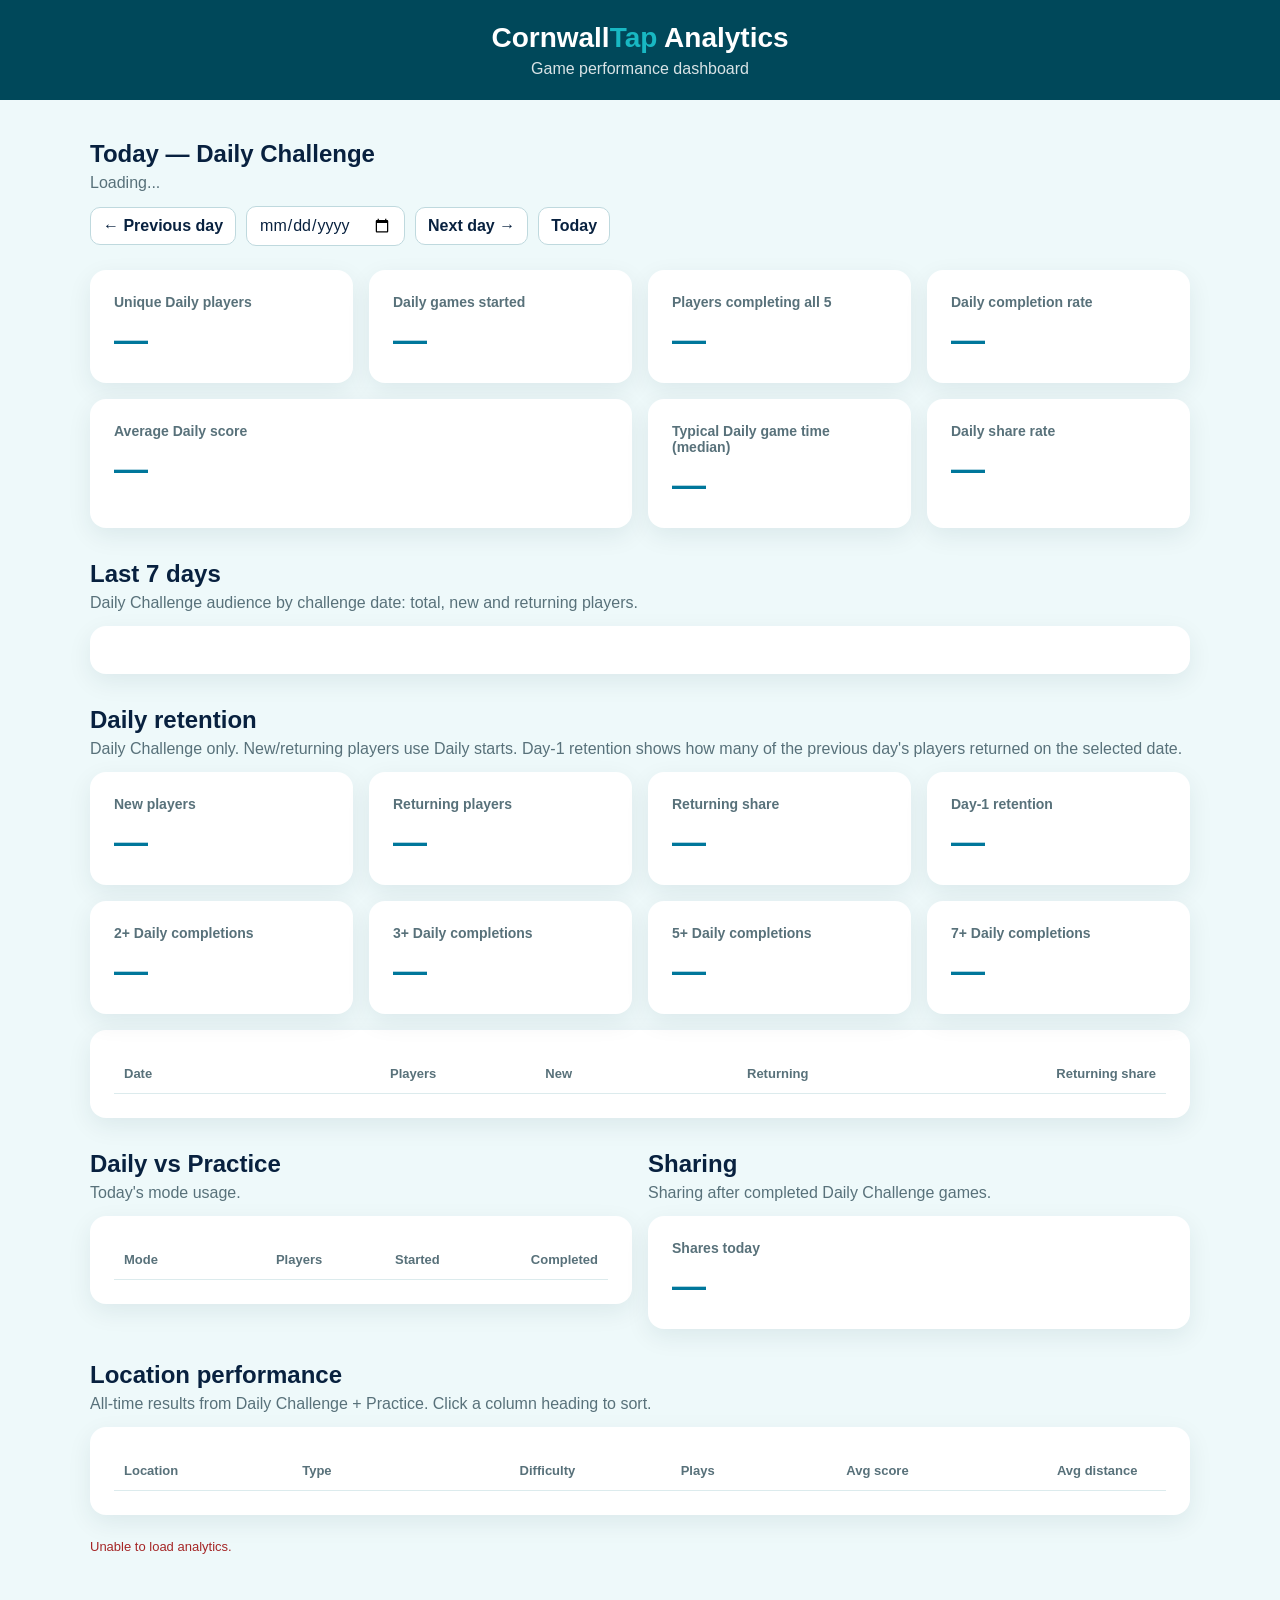
==== commit c8da6d42: "analytics.html update" ====
--- a/admin/analytics.html
+++ b/admin/analytics.html
@@ -39,24 +39,25 @@
 <div class="stats">
 <div class="card"><div class="label">Unique Daily players</div><div class="value" id="players">—</div></div>
 <div class="card"><div class="label">Daily games started</div><div class="value" id="started">—</div></div>
-<div class="card"><div class="label">Daily games completed</div><div class="value" id="completed">—</div></div>
+<div class="card"><div class="label">Players completing all 5</div><div class="value" id="completed">—</div></div>
 <div class="card"><div class="label">Daily completion rate</div><div class="value" id="completionRate">—</div></div>
 <div class="card wide"><div class="label">Average Daily score</div><div class="value" id="averageScore">—</div></div>
-<div class="card"><div class="label">Average Daily game time</div><div class="value" id="averageTime">—</div></div>
+<div class="card"><div class="label">Typical Daily game time (median)</div><div class="value" id="averageTime">—</div></div>
 <div class="card"><div class="label">Daily share rate</div><div class="value" id="shareRate">—</div></div>
 </div>
 
 <section class="section">
-<div class="section-head"><h2 class="section-title">Last 7 days</h2><p class="muted">Daily Challenge players, starts and completions by challenge date.</p></div>
+<div class="section-head"><h2 class="section-title">Last 7 days</h2><p class="muted">Daily Challenge audience by challenge date: total, new and returning players.</p></div>
 <div class="panel"><div id="activity" class="bars"></div></div>
 </section>
 
 <section class="section">
-<div class="section-head"><h2 class="section-title">Daily retention</h2><p class="muted">Daily Challenge only. New/returning players use Daily starts; milestones use completed Daily Challenges on distinct dates.</p></div>
+<div class="section-head"><h2 class="section-title">Daily retention</h2><p class="muted">Daily Challenge only. New/returning players use Daily starts. Day-1 retention shows how many of the previous day's players returned on the selected date.</p></div>
 <div class="stats retention-stats">
-<div class="card"><div class="label">New players today</div><div class="value" id="newPlayers">—</div></div>
-<div class="card"><div class="label">Returning players today</div><div class="value" id="returningPlayers">—</div></div>
-<div class="card"><div class="label">Return rate today</div><div class="value" id="returnRate">—</div></div>
+<div class="card"><div class="label">New players</div><div class="value" id="newPlayers">—</div></div>
+<div class="card"><div class="label">Returning players</div><div class="value" id="returningPlayers">—</div></div>
+<div class="card"><div class="label">Returning share</div><div class="value" id="returningShare">—</div></div>
+<div class="card"><div class="label">Day-1 retention</div><div class="value" id="day1Retention">—</div><p class="muted" id="day1Note"></p></div>
 <div class="card"><div class="label">2+ Daily completions</div><div class="value" id="players2Plus">—</div></div>
 <div class="card"><div class="label">3+ Daily completions</div><div class="value" id="players3Plus">—</div></div>
 <div class="card"><div class="label">5+ Daily completions</div><div class="value" id="players5Plus">—</div></div>
@@ -64,7 +65,7 @@
 </div>
 <div class="panel table-wrap retention-table">
 <table>
-<thead><tr><th>Date</th><th class="num">Players</th><th class="num">New</th><th class="num">Returning</th><th class="num">Return %</th></tr></thead>
+<thead><tr><th>Date</th><th class="num">Players</th><th class="num">New</th><th class="num">Returning</th><th class="num">Returning share</th></tr></thead>
 <tbody id="retentionActivity"></tbody>
 </table>
 </div>
@@ -108,12 +109,11 @@
 function renderActivity(rows){
  const el=document.getElementById("activity");
  if(!rows.length){el.innerHTML='<div class="empty">No 7-day activity yet.</div>';return;}
- const max=Math.max(1,...rows.map(r=>Number(r.games_started)||0));
- el.innerHTML=rows.map(r=>{
-  const started=Number(r.games_started)||0,completed=Number(r.games_completed)||0,players=Number(r.unique_players)||0;
-  const width=Math.max(2,(started/max)*100);
-  return `<div class="bar-row"><strong>${escapeHtml(r.date.slice(5))}</strong><div class="bar-track" title="${started} starts, ${completed} completions"><div class="bar-fill" style="width:${width}%"></div></div><span>${players}</span></div>`;
- }).join("")+'<div class="legend"><span>Bar = games started</span><span>Number = unique players</span></div>';
+ el.innerHTML='<div class="table-wrap"><table><thead><tr><th>Date</th><th class="num">Players</th><th class="num">New</th><th class="num">Returning</th><th class="num">Returning share</th></tr></thead><tbody>'+rows.map(r=>{
+  const players=Number(r.unique_players)||0,newPlayers=Number(r.new_players)||0,returningPlayers=Number(r.returning_players)||0;
+  const share=players?Math.round((returningPlayers/players)*1000)/10:0;
+  return `<tr><td>${escapeHtml(r.date)}</td><td class="num">${players}</td><td class="num">${newPlayers}</td><td class="num">${returningPlayers}</td><td class="num">${share}%</td></tr>`;
+ }).join("")+'</tbody></table></div>';
 }
 function renderModes(rows){
  const el=document.getElementById("modes");
@@ -187,13 +187,17 @@
  });
 });
 function renderRetention(retention){
- const today=retention?.today||{},milestones=retention?.milestones||{},rows=retention?.activity||[];
+ const today=retention?.today||{},day1=retention?.day1||{},milestones=retention?.milestones||{},rows=retention?.activity||[];
  const unique=Number(today.unique_players)||0;
  const returning=Number(today.returning_players)||0;
  const rate=unique?Math.round((returning/unique)*1000)/10:0;
  document.getElementById("newPlayers").textContent=Number(today.new_players)||0;
  document.getElementById("returningPlayers").textContent=returning;
- document.getElementById("returnRate").textContent=`${rate}%`;
+ document.getElementById("returningShare").textContent=`${rate}%`;
+ const day1Rate=day1.day_1_retention===null||day1.day_1_retention===undefined?null:Number(day1.day_1_retention);
+ document.getElementById("day1Retention").textContent=day1Rate===null?"—":`${day1Rate}%`;
+ const cohort=Number(day1.cohort_players)||0,returned=Number(day1.returned_next_day)||0;
+ document.getElementById("day1Note").textContent=cohort?`${returned} of ${cohort} previous-day players returned.`:"No previous-day cohort available.";
  document.getElementById("players2Plus").textContent=Number(milestones.players_2_plus)||0;
  document.getElementById("players3Plus").textContent=Number(milestones.players_3_plus)||0;
  document.getElementById("players5Plus").textContent=Number(milestones.players_5_plus)||0;
@@ -201,8 +205,8 @@
  const el=document.getElementById("retentionActivity");
  el.innerHTML=rows.length?rows.map(r=>{
   const players=Number(r.unique_players)||0,newPlayers=Number(r.new_players)||0,returningPlayers=Number(r.returning_players)||0;
-  const returnRate=players?Math.round((returningPlayers/players)*1000)/10:0;
-  return `<tr><td>${escapeHtml(r.date)}</td><td class="num">${players}</td><td class="num">${newPlayers}</td><td class="num">${returningPlayers}</td><td class="num">${returnRate}%</td></tr>`;
+  const returningShare=players?Math.round((returningPlayers/players)*1000)/10:0;
+  return `<tr><td>${escapeHtml(r.date)}</td><td class="num">${players}</td><td class="num">${newPlayers}</td><td class="num">${returningPlayers}</td><td class="num">${returningShare}%</td></tr>`;
  }).join(""):'<tr><td colspan="5" class="empty">No retention activity yet.</td></tr>';
 }
 
@@ -253,7 +257,7 @@
   document.getElementById("completed").textContent=s.games_completed??0;
   document.getElementById("completionRate").textContent=`${s.completion_rate??0}%`;
   document.getElementById("averageScore").textContent=s.average_daily_score!==null?`${s.average_daily_score} / 500`:"—";
-  document.getElementById("averageTime").textContent=formatDuration(s.average_duration_seconds);
+  document.getElementById("averageTime").textContent=formatDuration(s.median_duration_seconds);
   document.getElementById("shareRate").textContent=`${s.share_rate??0}%`;
   document.getElementById("shares").textContent=s.shares??0;
   document.getElementById("shareNote").textContent=`${s.shares??0} share${Number(s.shares)===1?"":"s"} from ${s.games_completed??0} completed Daily game${Number(s.games_completed)===1?"":"s"}.`;
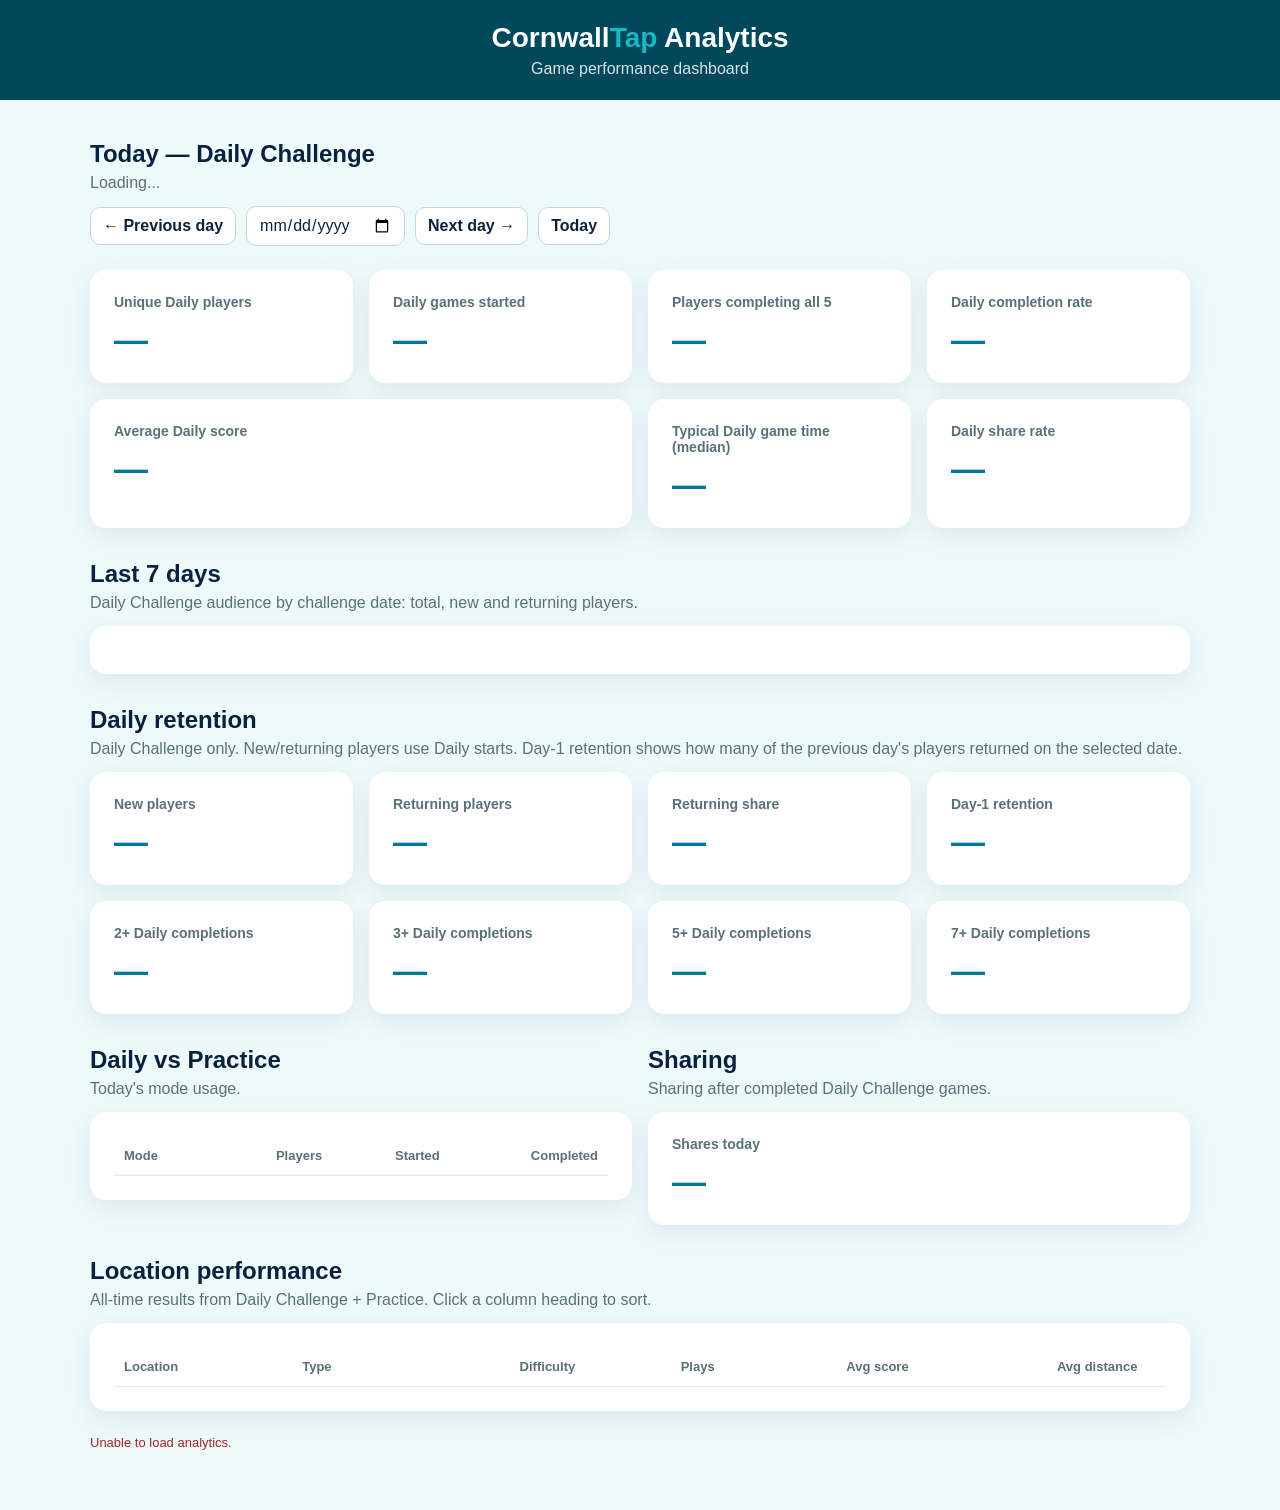
==== commit 3fa08e5d: "no duplicate table" ====
--- a/admin/analytics.html
+++ b/admin/analytics.html
@@ -63,12 +63,7 @@
 <div class="card"><div class="label">5+ Daily completions</div><div class="value" id="players5Plus">—</div></div>
 <div class="card"><div class="label">7+ Daily completions</div><div class="value" id="players7Plus">—</div></div>
 </div>
-<div class="panel table-wrap retention-table">
-<table>
-<thead><tr><th>Date</th><th class="num">Players</th><th class="num">New</th><th class="num">Returning</th><th class="num">Returning share</th></tr></thead>
-<tbody id="retentionActivity"></tbody>
-</table>
-</div>
+
 </section>
 
 <section class="section grid-2">
@@ -187,7 +182,7 @@
  });
 });
 function renderRetention(retention){
- const today=retention?.today||{},day1=retention?.day1||{},milestones=retention?.milestones||{},rows=retention?.activity||[];
+ const today=retention?.today||{},day1=retention?.day1||{},milestones=retention?.milestones||{};
  const unique=Number(today.unique_players)||0;
  const returning=Number(today.returning_players)||0;
  const rate=unique?Math.round((returning/unique)*1000)/10:0;
@@ -202,12 +197,6 @@
  document.getElementById("players3Plus").textContent=Number(milestones.players_3_plus)||0;
  document.getElementById("players5Plus").textContent=Number(milestones.players_5_plus)||0;
  document.getElementById("players7Plus").textContent=Number(milestones.players_7_plus)||0;
- const el=document.getElementById("retentionActivity");
- el.innerHTML=rows.length?rows.map(r=>{
-  const players=Number(r.unique_players)||0,newPlayers=Number(r.new_players)||0,returningPlayers=Number(r.returning_players)||0;
-  const returningShare=players?Math.round((returningPlayers/players)*1000)/10:0;
-  return `<tr><td>${escapeHtml(r.date)}</td><td class="num">${players}</td><td class="num">${newPlayers}</td><td class="num">${returningPlayers}</td><td class="num">${returningShare}%</td></tr>`;
- }).join(""):'<tr><td colspan="5" class="empty">No retention activity yet.</td></tr>';
 }
 
 function shiftIsoDate(dateString,days){
